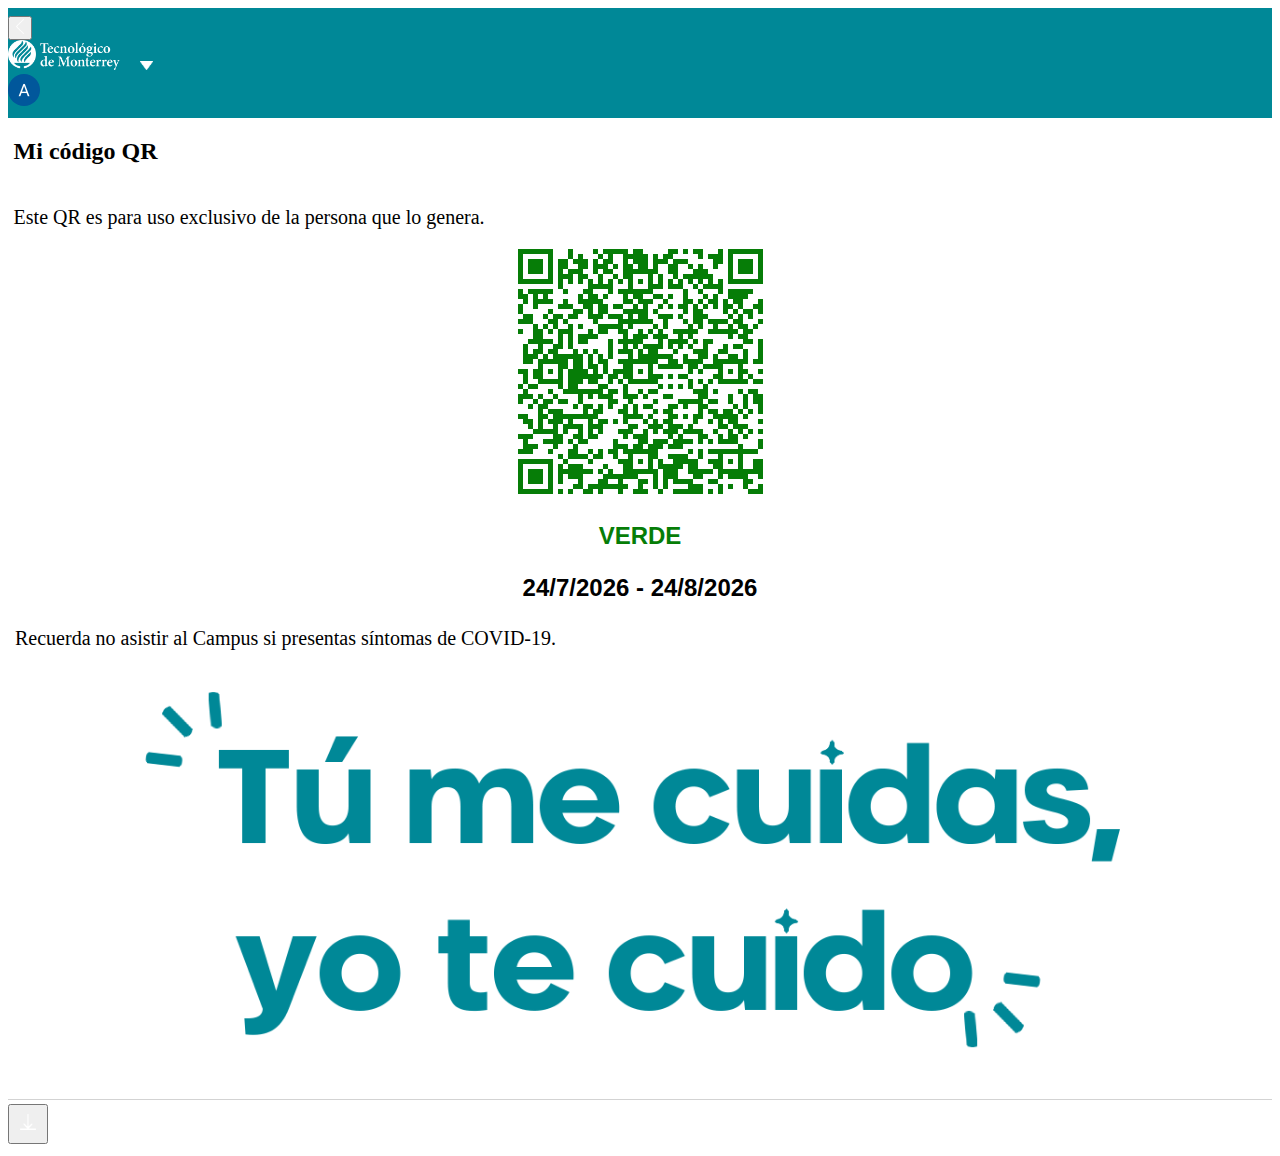
==== mensual.html @ 6098353b "Add monthly QR code generator" ====
<!DOCTYPE html>
<html>

    <head>
        <meta charset="UTF-8">
        <meta name="viewport" content="width=device-width, initial-scale=1, shrink-to-fit=no">
        
        <!-- Bootstrap CSS -->
        <link href="https://cdn.jsdelivr.net/npm/bootstrap@5.0.2/dist/css/bootstrap.min.css" rel="stylesheet" integrity="sha384-EVSTQN3/azprG1Anm3QDgpJLIm9Nao0Yz1ztcQTwFspd3yD65VohhpuuCOmLASjC" crossorigin="anonymous">
        <link rel="stylesheet" href="css/index.css">

        <title>Tec QR</title>
        <link rel="icon" type="image/x-icon" href="img/favicon.png">
    </head>

    <body>
        <header>
            <div class="container">
                <div class="row align-items-center">
                    <div class="col-2">
                        <button id="back-button" type="button" class="btn btn-link"><img src="img/back.png"></button>
                    </div>
                    <div id="tec-logo-div" class="col-8">
                        <img id="tec-logo-img" src="img/tec logo.png">
                        <img id="down-img" src="img/down.png">
                    </div>
                    <div id="profile-pic-div" class="col-2">
                        <img id="profile-pic-img" src="img/profile-picture.jpg">
                    </div>
                </div>
            </div>
        </header>

        <div id="main" class="container">

            <div id="title-div">
                <h2>Mi código QR</h2>
                <p>Este QR es para uso exclusivo de la persona que lo genera.</p>
            </div>

            <div id="qr-div" class="row">
                <center>
                    <canvas id="qr-to-generate-div"></canvas>
                </center>
                <!-- <img class="col-10 offset-1" src="img/qr.png"> -->
            </div>

            
            <center id="text-div">
                <p id="verde">VERDE</p>
                <p id="date">-</p>
            </center>
           
            <p id="bottom-p">Recuerda no asistir al Campus si presentas síntomas de COVID-19.</p>
            
            <center>
                <img id="cuidas" src="img/cuidas.png">
            </center>
        </div>

        <footer>
            <div class="container">
                <div class="row align-items-center">
                    <div class="col-2 offset-10">
                        <button id="download-button" type="button" class="btn btn-primary"><img src="img/download.png"></button>
                    </div>
                </div>
            </div>
        </footer>

        <!-- Bootstrap JS Bundle with Popper -->
        <script src="https://cdn.jsdelivr.net/npm/bootstrap@5.0.2/dist/js/bootstrap.bundle.min.js" integrity="sha384-MrcW6ZMFYlzcLA8Nl+NtUVF0sA7MsXsP1UyJoMp4YLEuNSfAP+JcXn/tWtIaxVXM" crossorigin="anonymous"></script>
        <!-- QRious.min.js -->
        <script src="js/qrious.min.js"></script>
        <!-- Custom JS -->
        <script src="js/mensual.js"></script>
    </body>

</html>
---- css/index.css ----
header {
    padding: 0.5em 0 0.5em 0;
    background-color: rgb(0, 136, 151);
}

#back-button img {
    width: 0.6em;
}

#tec-logo-div #tec-logo-img {
    width: 7em;
    margin-right: 1em;
}

#tec-logo-div #down-img {
    width: 0.8em;
}

#profile-pic-img {
    width: 2em;
    border-radius: 50%;
}

#main {
    margin-top: 1.25em;
    border: 0px solid red;
}

#main #title-div,
#main #bottom-p {
    margin: 0 0.35em 0 0.35em;
}

#main #title-div h2 {
    font-size: 1.5em;
    font-weight: bold;
}

#main #title-div p {
    margin-top: 2em;
}

#main #bottom-p {
    margin-bottom: 1.5em;
}

#main #title-div p,
#main #bottom-p {
    font-size: 1.25em;
    line-height: 120%;
}

#main #qr-div {
    margin-top: 1.25em;
}

#main #text-div {
    margin: 0.9em 0 0.7em 0;
}

#main #text-div p {
    font-size: 1.5em;
    font-family: 'Arial';
    font-weight: bold;
}

#main #verde {
    color: #067d07;
}

#main #cuidas {
    width: 80%;
    margin-bottom: 2em;
}

footer .container {
    position: static;
    bottom: 3.5em;
}

footer .row {
    border-top: 1px solid lightgray;
    padding: 0.25em 0.25em 0.25em 0;
}

footer #download-button {
    width: 3em;
    height: 3em;
}

footer #download-button img {
    width: 1.25em;
}

/* Extra small devices (portrait phones, less than 576px)
 * No media query for `xs` since this is the default in Bootstrap
 */

/* Small devices (landscape phones, 576px and up) */
@media (min-width: 576px) {

}

/* Medium devices (tablets, 768px and up) */
@media (min-width: 768px) {

}

/* Large devices (desktops, 992px and up) */
@media (min-width: 992px) {

}

/* Extra large devices (large desktops, 1200px and up) */
@media (min-width: 1200px) {

}
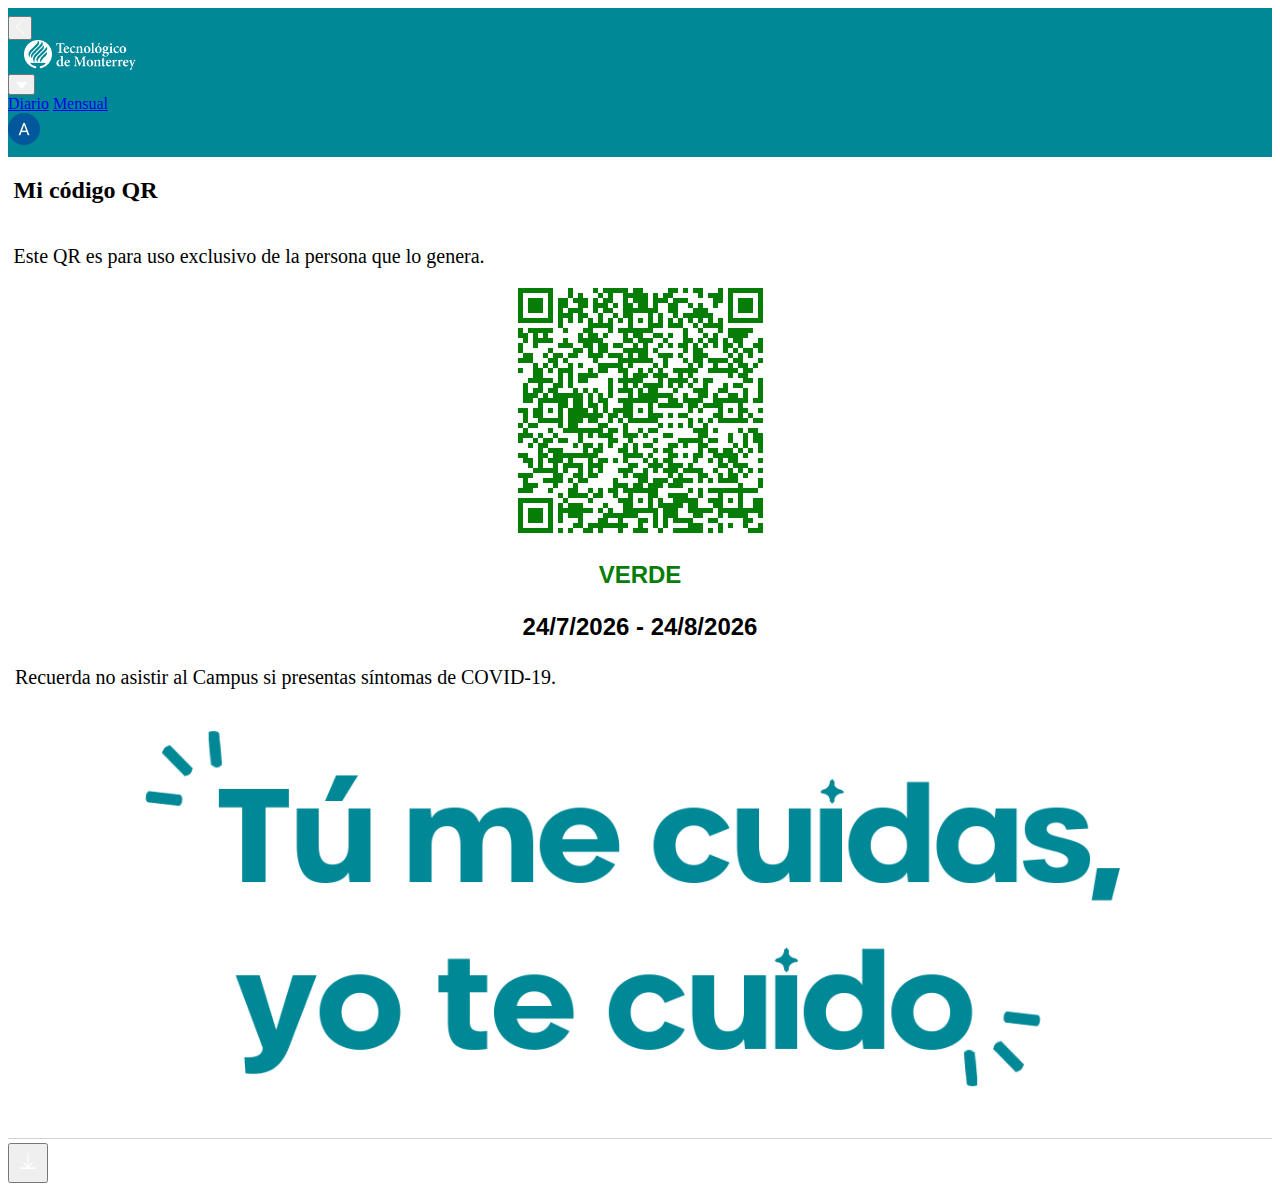
==== commit a5f06f51: "Add 'daily/month' dropdown menu" ====
--- a/mensual.html
+++ b/mensual.html
@@ -17,13 +17,25 @@
         <header>
             <div class="container">
                 <div class="row align-items-center">
-                    <div class="col-2">
+                    <!-- Back arrow -->
+                    <div class="col-1">
                         <button id="back-button" type="button" class="btn btn-link"><img src="img/back.png"></button>
                     </div>
-                    <div id="tec-logo-div" class="col-8">
+                    <!-- Tec logo -->
+                    <div id="tec-logo-div" class="col-4">
                         <img id="tec-logo-img" src="img/tec logo.png">
-                        <img id="down-img" src="img/down.png">
                     </div>
+                    <!-- Dropdown menu-->
+                    <div class="dropdown col-4">
+                        <button class="btn dropdown-toggl" type="button" id="dropdownMenuItem" data-toggle="dropdown" data-bs-toggle="dropdown" aria-haspopup="true" aria-expanded="false">
+                            <img id="down-img" src="img/down.png">
+                        </button>
+                        <div class="dropdown-menu" aria-labelledby="dropdownMenuItem">
+                            <a class="dropdown-item" href="index.html">Diario</a>
+                            <a class="dropdown-item" href="mensual.html">Mensual</a>
+                        </div>
+                    </div>
+                    <!-- Student picture -->
                     <div id="profile-pic-div" class="col-2">
                         <img id="profile-pic-img" src="img/profile-picture.jpg">
                     </div>
--- a/css/index.css
+++ b/css/index.css
@@ -9,10 +9,11 @@
 
 #tec-logo-div #tec-logo-img {
     width: 7em;
+    margin-left: 1em;
     margin-right: 1em;
 }
 
-#tec-logo-div #down-img {
+#down-img {
     width: 0.8em;
 }
 
